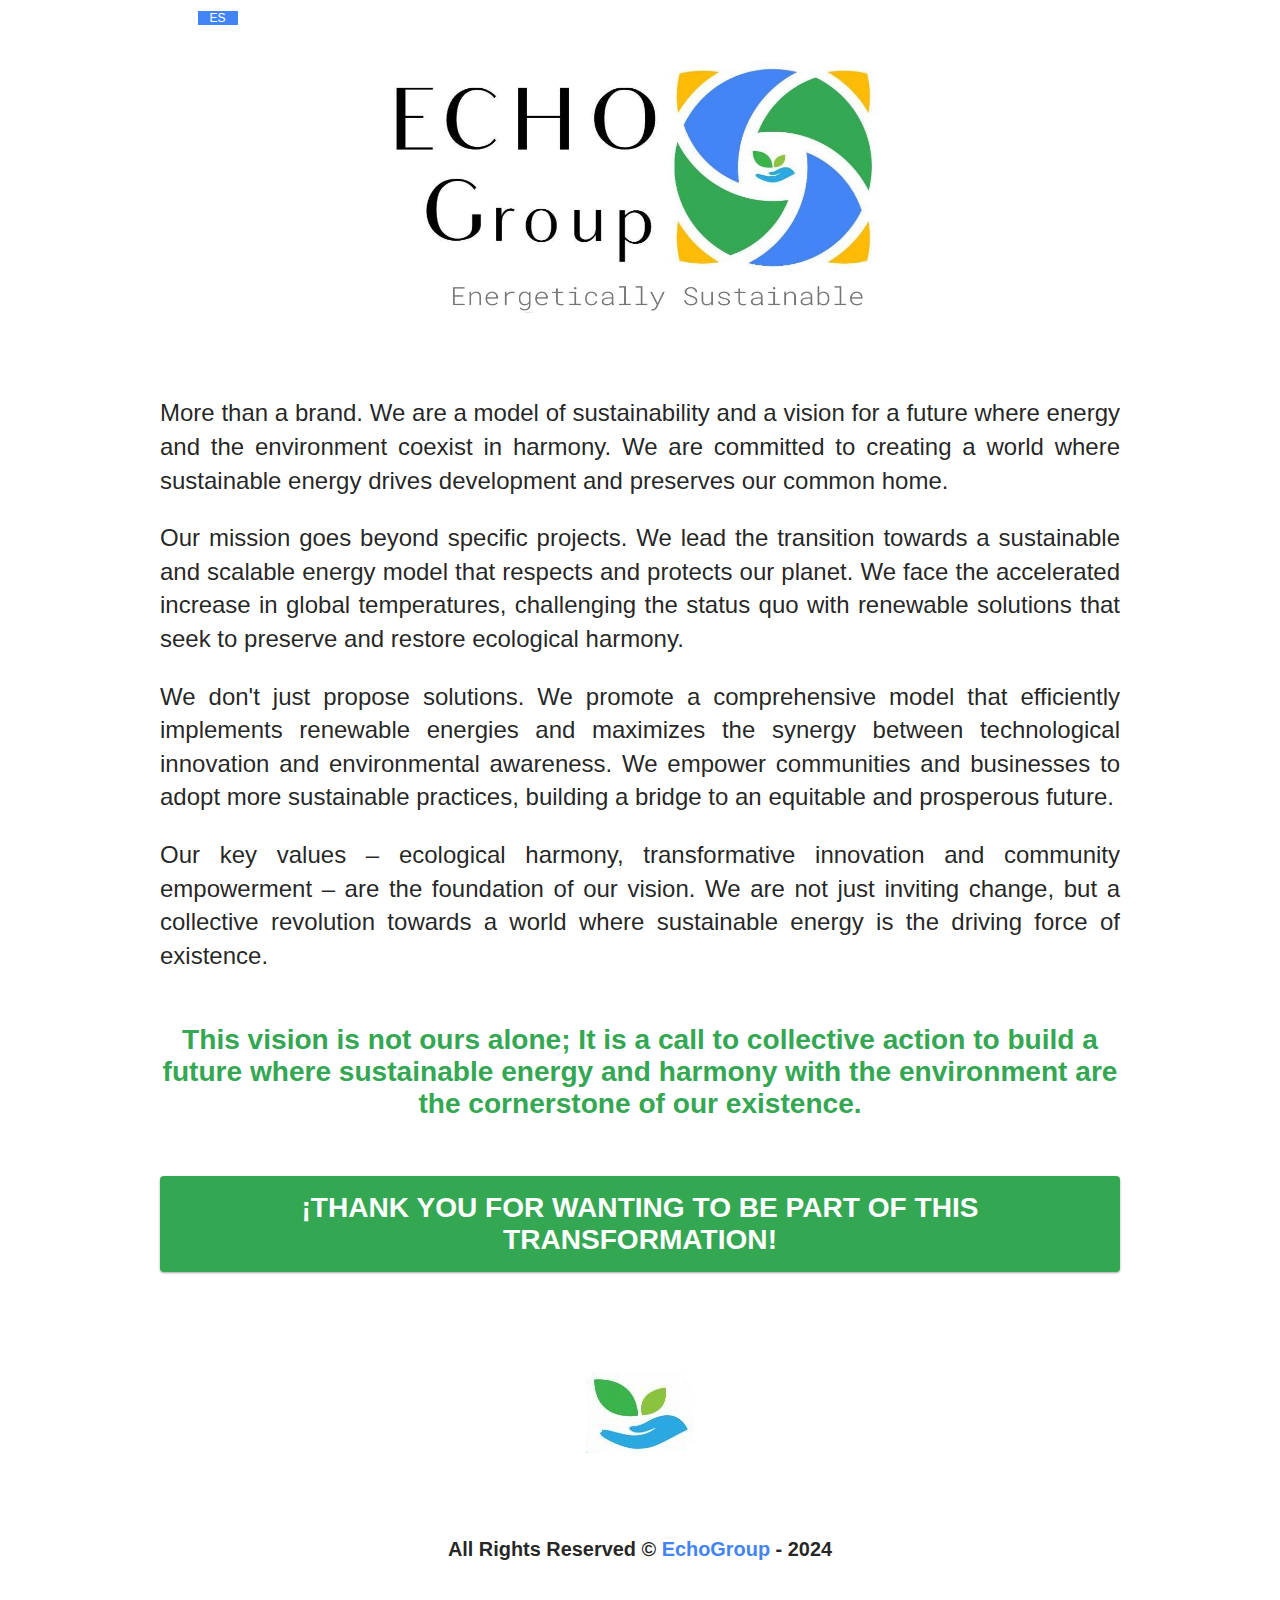
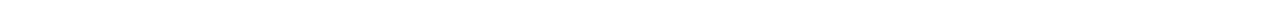
==== public/index(en).html @ 70bebc28 "Start track" ====
<!DOCTYPE html>
<html lang="en">
  <head>
    <meta charset="utf-8">
    <meta name="viewport" content="width=device-width, initial-scale=1">
    <title>Welcome to EchoGroup</title>

    <style media="screen">
      body { font-size: 24px; margin: 0 auto; width: 75%; text-align: center; background: white; color: rgba(0,0,0,0.87); font-family: Roboto, Helvetica, Arial, sans-serif; padding: 0; }
      hr { color: rgb(67, 132, 244, 0.6); }
      h1 { font-weight: 300; color: rgba(0,0,0,1); margin-top: 12px; margin-bottom: 12px;}
      h2 { color: #34a753; font-weight: bold; margin: 0 0 8px; }
      h3 { margin-top: 0px; color: #34a753; }
      h4 { color: rgb(67, 132, 244, 0.9); font-weight: bold; }
      p { text-align: justify; line-height: 140%; margin: 16px 0 24px; }
      a {color: #4384f4; text-decoration: none; }
      .big {width: 60%; min-width: 450px;}
      .media {width: 30%; }
      .small {width: 15%; min-width: 150px;}
      .boxBlue { display: block; text-align: center; background: #4384f4; text-transform: uppercase; text-decoration: none; color: white; padding: 16px; border-radius: 4px; box-shadow: 0 1px 3px rgba(0,0,0,0.12), 0 1px 2px rgba(0,0,0,0.24); }
      .boxGreen { display: block; text-align: center; background: #34a753; text-transform: uppercase; text-decoration: none; color: white; padding: 16px; border-radius: 4px; box-shadow: 0 1px 3px rgba(0,0,0,0.12), 0 1px 2px rgba(0,0,0,0.24); }
      .boxYellow { display: block; text-align: center; background: #fbbb05; text-transform: none; text-decoration: none; color: white; padding: 16px; border-radius: 4px; box-shadow: 0 1px 3px rgba(0,0,0,0.12), 0 1px 2px rgba(0,0,0,0.24); }
      .lang { margin-right: 88%; font-size: 12px; color: white; background: #4384f4; padding: 0 12px; }
      
      @media (max-width: 600px) {
        body { width: 84%; margin-top: 0; background: white; box-shadow: none; border-top: 12px solid #fbbb05; border-bottom: 12px solid #fbbb05; }
		.big { width: 95%; min-width: 300px;}
		.small { width: 30%; }
		p { text-align: justify; font-size: 18px; }
		h3 { font-size: 21px; }
		h5 { font-size: 15px; }
		.boxGreen { font-size: 18px; }
      }
    </style>
  </head>
  <body>
<a class="lang" href="index.html">ES</a>
<br>
<img class="big" src="images/logoEN_EchoGroup.jpg">
<br>
<br>
<p>More than a brand. We are a model of sustainability and a vision for a future where energy and the environment coexist in harmony. We are committed to creating a world where sustainable energy drives development and preserves our common home.</p>

<p>Our mission goes beyond specific projects. We lead the transition towards a sustainable and scalable energy model that respects and protects our planet. We face the accelerated increase in global temperatures, challenging the status quo with renewable solutions that seek to preserve and restore ecological harmony.</p>

<p>We don't just propose solutions. We promote a comprehensive model that efficiently implements renewable energies and maximizes the synergy between technological innovation and environmental awareness. We empower communities and businesses to adopt more sustainable practices, building a bridge to an equitable and prosperous future.</p>

<p>Our key values ​​– ecological harmony, transformative innovation and community empowerment – ​​are the foundation of our vision. We are not just inviting change, but a collective revolution towards a world where sustainable energy is the driving force of existence.</p>

<br>
<h3>This vision is not ours alone; It is a call to collective action to build a future where sustainable energy and harmony with the environment are the cornerstone of our existence.</h3>
<br>
<h3 class="boxGreen">¡Thank you for wanting to be part of this transformation!</h3>
<br>
<br>
<img class="small" src="images/logoFamilyHome.png">
<br>
<br>
<h5>All Rights Reserved © <a href="#">EchoGroup</a> - 2024</h5>
<br>

  </body>
</html>
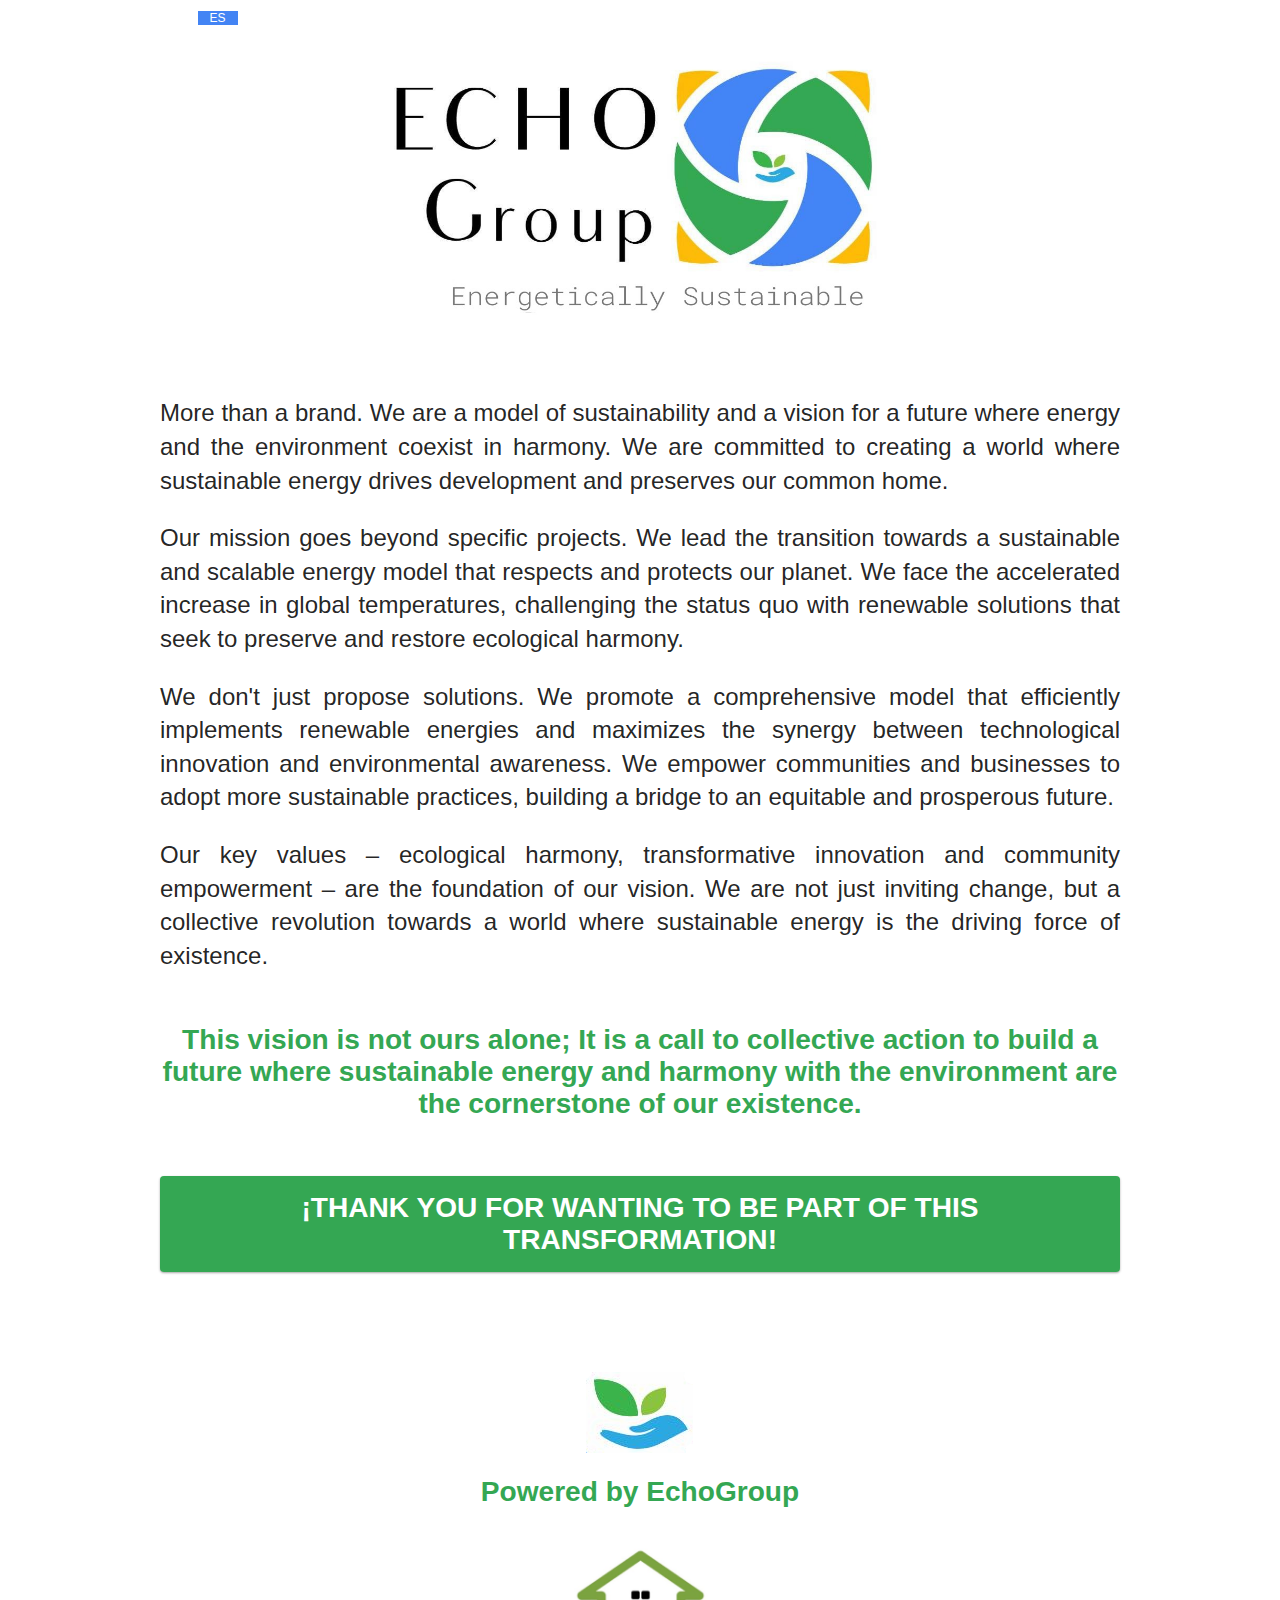
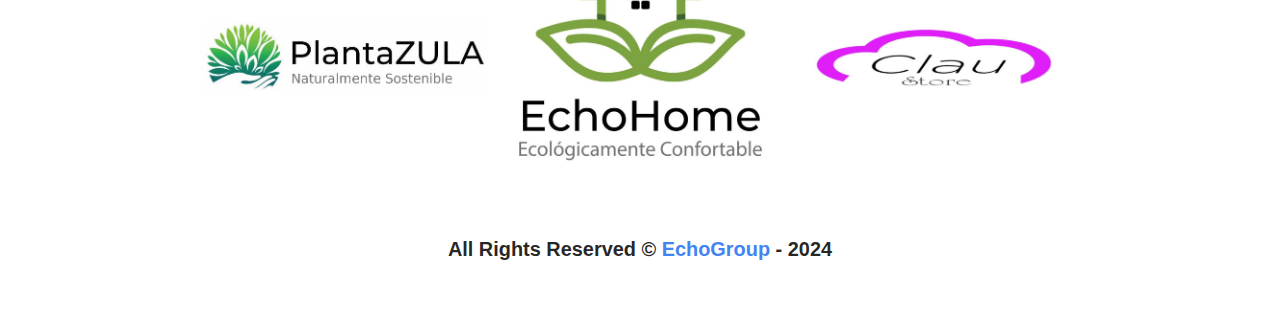
==== commit c1082c9d: "change home and add style file" ====
--- a/public/index(en).html
+++ b/public/index(en).html
@@ -1,63 +1,50 @@
 <!DOCTYPE html>
-<html lang="en">
-  <head>
-    <meta charset="utf-8">
-    <meta name="viewport" content="width=device-width, initial-scale=1">
-    <title>Welcome to EchoGroup</title>
+  <html lang="en">
+    <head>
+      <meta charset="utf-8">
+      <meta name="viewport" content="width=device-width, initial-scale=1">
+      <title>EchoGroup | Home</title>
 
-    <style media="screen">
-      body { font-size: 24px; margin: 0 auto; width: 75%; text-align: center; background: white; color: rgba(0,0,0,0.87); font-family: Roboto, Helvetica, Arial, sans-serif; padding: 0; }
-      hr { color: rgb(67, 132, 244, 0.6); }
-      h1 { font-weight: 300; color: rgba(0,0,0,1); margin-top: 12px; margin-bottom: 12px;}
-      h2 { color: #34a753; font-weight: bold; margin: 0 0 8px; }
-      h3 { margin-top: 0px; color: #34a753; }
-      h4 { color: rgb(67, 132, 244, 0.9); font-weight: bold; }
-      p { text-align: justify; line-height: 140%; margin: 16px 0 24px; }
-      a {color: #4384f4; text-decoration: none; }
-      .big {width: 60%; min-width: 450px;}
-      .media {width: 30%; }
-      .small {width: 15%; min-width: 150px;}
-      .boxBlue { display: block; text-align: center; background: #4384f4; text-transform: uppercase; text-decoration: none; color: white; padding: 16px; border-radius: 4px; box-shadow: 0 1px 3px rgba(0,0,0,0.12), 0 1px 2px rgba(0,0,0,0.24); }
-      .boxGreen { display: block; text-align: center; background: #34a753; text-transform: uppercase; text-decoration: none; color: white; padding: 16px; border-radius: 4px; box-shadow: 0 1px 3px rgba(0,0,0,0.12), 0 1px 2px rgba(0,0,0,0.24); }
-      .boxYellow { display: block; text-align: center; background: #fbbb05; text-transform: none; text-decoration: none; color: white; padding: 16px; border-radius: 4px; box-shadow: 0 1px 3px rgba(0,0,0,0.12), 0 1px 2px rgba(0,0,0,0.24); }
-      .lang { margin-right: 88%; font-size: 12px; color: white; background: #4384f4; padding: 0 12px; }
-      
-      @media (max-width: 600px) {
-        body { width: 84%; margin-top: 0; background: white; box-shadow: none; border-top: 12px solid #fbbb05; border-bottom: 12px solid #fbbb05; }
-		.big { width: 95%; min-width: 300px;}
-		.small { width: 30%; }
-		p { text-align: justify; font-size: 18px; }
-		h3 { font-size: 21px; }
-		h5 { font-size: 15px; }
-		.boxGreen { font-size: 18px; }
-      }
-    </style>
-  </head>
-  <body>
-<a class="lang" href="index.html">ES</a>
-<br>
-<img class="big" src="images/logoEN_EchoGroup.jpg">
-<br>
-<br>
-<p>More than a brand. We are a model of sustainability and a vision for a future where energy and the environment coexist in harmony. We are committed to creating a world where sustainable energy drives development and preserves our common home.</p>
+      <link rel="stylesheet" href="src/styles.css">
 
-<p>Our mission goes beyond specific projects. We lead the transition towards a sustainable and scalable energy model that respects and protects our planet. We face the accelerated increase in global temperatures, challenging the status quo with renewable solutions that seek to preserve and restore ecological harmony.</p>
+    </head>
+    <body>
+      <a class="lang" href="index.html">ES</a>
+      <br>
+      <img class="big" src="images/logoEN_EchoGroup.jpg">
+      <br>
+      <br>
+      <p>More than a brand. We are a model of sustainability and a vision for a future where energy and the environment coexist in harmony. We are committed to creating a world where sustainable energy drives development and preserves our common home.</p>
 
-<p>We don't just propose solutions. We promote a comprehensive model that efficiently implements renewable energies and maximizes the synergy between technological innovation and environmental awareness. We empower communities and businesses to adopt more sustainable practices, building a bridge to an equitable and prosperous future.</p>
+      <p>Our mission goes beyond specific projects. We lead the transition towards a sustainable and scalable energy model that respects and protects our planet. We face the accelerated increase in global temperatures, challenging the status quo with renewable solutions that seek to preserve and restore ecological harmony.</p>
 
-<p>Our key values ​​– ecological harmony, transformative innovation and community empowerment – ​​are the foundation of our vision. We are not just inviting change, but a collective revolution towards a world where sustainable energy is the driving force of existence.</p>
+      <p>We don't just propose solutions. We promote a comprehensive model that efficiently implements renewable energies and maximizes the synergy between technological innovation and environmental awareness. We empower communities and businesses to adopt more sustainable practices, building a bridge to an equitable and prosperous future.</p>
 
-<br>
-<h3>This vision is not ours alone; It is a call to collective action to build a future where sustainable energy and harmony with the environment are the cornerstone of our existence.</h3>
-<br>
-<h3 class="boxGreen">¡Thank you for wanting to be part of this transformation!</h3>
-<br>
-<br>
-<img class="small" src="images/logoFamilyHome.png">
-<br>
-<br>
-<h5>All Rights Reserved © <a href="#">EchoGroup</a> - 2024</h5>
-<br>
+      <p>Our key values ​​– ecological harmony, transformative innovation and community empowerment – ​​are the foundation of our vision. We are not just inviting change, but a collective revolution towards a world where sustainable energy is the driving force of existence.</p>
 
-  </body>
-</html>
+      <br>
+      <h3>This vision is not ours alone; It is a call to collective action to build a future where sustainable energy and harmony with the environment are the cornerstone of our existence.</h3>
+      <br>
+      <h3 class="boxGreen">¡Thank you for wanting to be part of this transformation!</h3>
+      <br>
+      <br>
+      <img class="small" src="images/logoFamilyHome.png">
+      <br>
+      <div class="powered">
+        <h3>Powered by EchoGroup</h3>
+        <picture>
+          <a href="https://plantazula.web.app" target="_blank"><img class="media" src="images/plantazula/logoPlantaZula.png" alt="plantazula"></a>
+        </picture>
+        <picture>
+          <a href="https://echoprojects3d.web.app" target="_blank"><img class="media" src="images/echohome/logoEchoHome.png" alt="echohome"></a>
+        </picture>
+        <picture>
+          <a href="https://claustore.web.app" target="_blank"><img class="media" src="images/claustore/logoClau.png" alt="claustore"></a>
+        </picture>
+      </div>
+      <br>
+      <h5>All Rights Reserved © <a href="#">EchoGroup</a> - 2024</h5>
+      <br>
+
+    </body>
+  </html>
--- a/public/src/styles.css
+++ b/public/src/styles.css
@@ -0,0 +1,124 @@
+body { 
+    font-size: 24px; 
+    margin: 0 auto; 
+    width: 75%; 
+    text-align: center; 
+    background: white; 
+    color: rgba(0,0,0,0.87); 
+    font-family: Roboto, Helvetica, Arial, sans-serif; 
+    padding: 0; 
+}
+hr { 
+    color: rgb(67, 132, 244, 0.6); 
+}
+h1 { 
+    font-weight: 300; 
+    color: rgba(0,0,0,1); 
+    margin-top: 12px; 
+    margin-bottom: 12px;
+}
+h2 { 
+    color: #34a753; 
+    font-weight: bold; 
+    margin: 0 0 8px; 
+}
+h3 { 
+    margin-top: 0px; 
+    color: #34a753; 
+}
+h4 { 
+    color: rgb(67, 132, 244, 0.9); 
+    font-weight: bold; 
+}
+p { 
+    text-align: justify; 
+    line-height: 140%; 
+    margin: 16px 0 24px; 
+}
+a {
+    color: #4384f4; 
+    text-decoration: none; 
+}
+.big {
+    width: 60%; 
+    min-width: 450px;
+}
+.media {
+    width: 30%; 
+    vertical-align: middle;
+}
+.small {
+    width: 15%; 
+    min-width: 150px;
+}
+.boxBlue { 
+    display: block; 
+    text-align: center; 
+    background: #4384f4; 
+    text-transform: uppercase; 
+    text-decoration: none; 
+    color: white; 
+    padding: 16px; 
+    border-radius: 4px; 
+    box-shadow: 0 1px 3px rgba(0,0,0,0.12), 0 1px 2px rgba(0,0,0,0.24); 
+}
+.boxGreen { 
+    display: block; 
+    text-align: center; 
+    background: #34a753; 
+    text-transform: uppercase; 
+    text-decoration: none; 
+    color: white; 
+    padding: 16px; 
+    border-radius: 4px; 
+    box-shadow: 0 1px 3px rgba(0,0,0,0.12), 0 1px 2px rgba(0,0,0,0.24); 
+}
+.boxYellow { 
+    display: block; 
+    text-align: center; 
+    background: #fbbb05; 
+    text-transform: none; 
+    text-decoration: none; 
+    color: white; 
+    padding: 16px; 
+    border-radius: 4px; 
+    box-shadow: 0 1px 3px rgba(0,0,0,0.12), 0 1px 2px rgba(0,0,0,0.24); 
+}
+.lang { 
+    margin-right: 88%; 
+    font-size: 12px; 
+    color: white; 
+    background: #4384f4; 
+    padding: 0 12px; 
+}
+      
+    @media (max-width: 600px) {
+        body { 
+            width: 84%; 
+            margin-top: 0; 
+            background: white; 
+            box-shadow: none; 
+            border-top: 12px solid #fbbb05; 
+            border-bottom: 12px solid #fbbb05; 
+        }
+		.big { 
+            width: 95%; 
+            min-width: 300px;
+        }
+		.small { 
+            width: 30%; 
+        }
+		p { 
+            text-align: justify; 
+            font-size: 18px; 
+        }
+		h3 { 
+            font-size: 21px; 
+        }
+		h5 { 
+            font-size: 15px; 
+        }
+		.boxGreen { 
+            font-size: 18px; 
+        }
+    }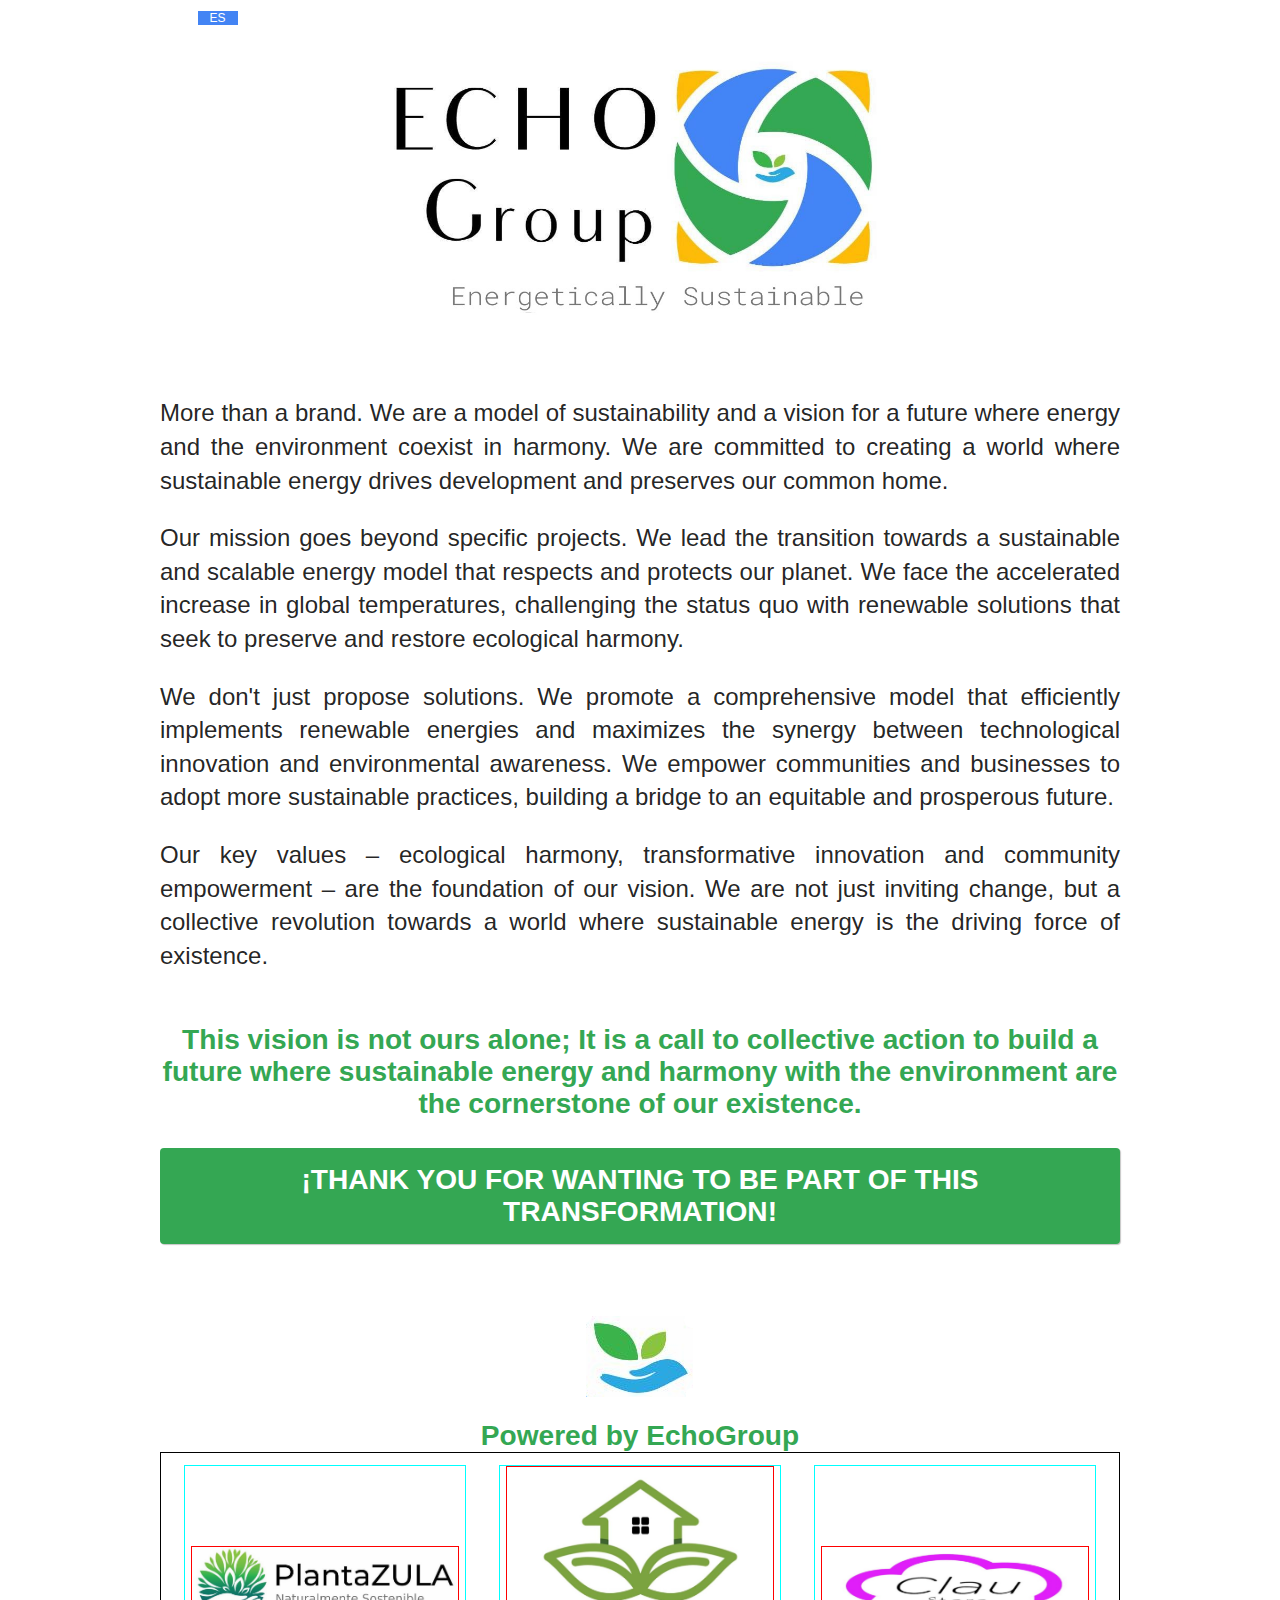
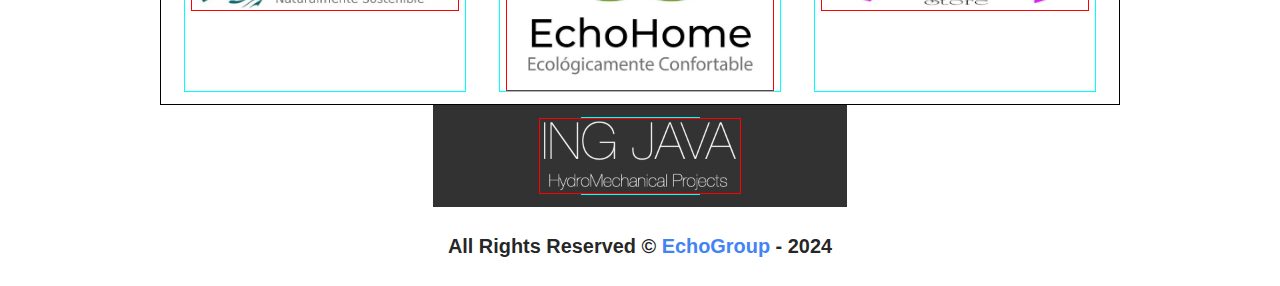
==== commit 3deb0b7b: "update EN page" ====
--- a/public/index(en).html
+++ b/public/index(en).html
@@ -32,15 +32,22 @@
       <br>
       <div class="powered">
         <h3>Powered by EchoGroup</h3>
-        <picture>
+        <div class="bglight">
+        <div class="pic">
           <a href="https://plantazula.web.app" target="_blank"><img class="media" src="images/plantazula/logoPlantaZula.png" alt="plantazula"></a>
-        </picture>
-        <picture>
+        </div>
+        <div class="pic">
           <a href="https://echoprojects3d.web.app" target="_blank"><img class="media" src="images/echohome/logoEchoHome.png" alt="echohome"></a>
-        </picture>
-        <picture>
+        </div>
+        <div class="pic">
           <a href="https://claustore.web.app" target="_blank"><img class="media" src="images/claustore/logoClau.png" alt="claustore"></a>
-        </picture>
+        </div>
+      </div>
+      <div class="bgdark">
+        <div class="pic">
+          <a href="https://ingjava.web.app" target="_blank"><img class="media" src="images/ingjava/logoIngJava.png" alt="claustore"></a>
+        </div>
+      </div>
       </div>
       <br>
       <h5>All Rights Reserved © <a href="#">EchoGroup</a> - 2024</h5>
--- a/public/src/styles.css
+++ b/public/src/styles.css
@@ -1,3 +1,7 @@
+*{
+    margin: 0;
+    padding: 0;
+}
 body { 
     font-size: 24px; 
     margin: 0 auto; 
@@ -6,7 +10,6 @@
     background: white; 
     color: rgba(0,0,0,0.87); 
     font-family: Roboto, Helvetica, Arial, sans-serif; 
-    padding: 0; 
 }
 hr { 
     color: rgb(67, 132, 244, 0.6); 
@@ -45,6 +48,7 @@
 }
 .media {
     width: 30%; 
+    min-width: 200px;
     vertical-align: middle;
 }
 .small {
@@ -71,7 +75,7 @@
     color: white; 
     padding: 16px; 
     border-radius: 4px; 
-    box-shadow: 0 1px 3px rgba(0,0,0,0.12), 0 1px 2px rgba(0,0,0,0.24); 
+    box-shadow: 1px 1px 1px rgba(0,0,0,0.12), 1px 1px 1px rgba(0,0,0,0.12); 
 }
 .boxYellow { 
     display: block; 
@@ -91,6 +95,35 @@
     background: #4384f4; 
     padding: 0 12px; 
 }
+.bgdark{
+    display: flex;
+    background-color: rgb(50, 50, 50);
+    padding: 12px;
+    width: 390px;
+    margin: 0px auto;
+}
+.bglight{
+    display: flex;
+    gap: 12px;
+    border: 1px solid black;
+    margin: 0px auto;
+    padding: 12px;
+}
+.pic{
+    border: 1px solid cyan;
+    width: 30%;
+    margin: 0 auto;
+    display: flex;
+    justify-content:center;
+    align-items:center;
+}
+.pic img{
+    
+    width:95%;
+    max-height:100%;
+    border: 1px solid red;
+
+}
       
     @media (max-width: 600px) {
         body { 
@@ -103,7 +136,11 @@
         }
 		.big { 
             width: 95%; 
-            min-width: 300px;
+            min-width: 270px;
+        }
+        .media { 
+            width: 40%;
+            border: 1px none white;
         }
 		.small { 
             width: 30%; 
@@ -121,4 +158,7 @@
 		.boxGreen { 
             font-size: 18px; 
         }
+        .bgdark{
+            width: 75%;
+        }
     }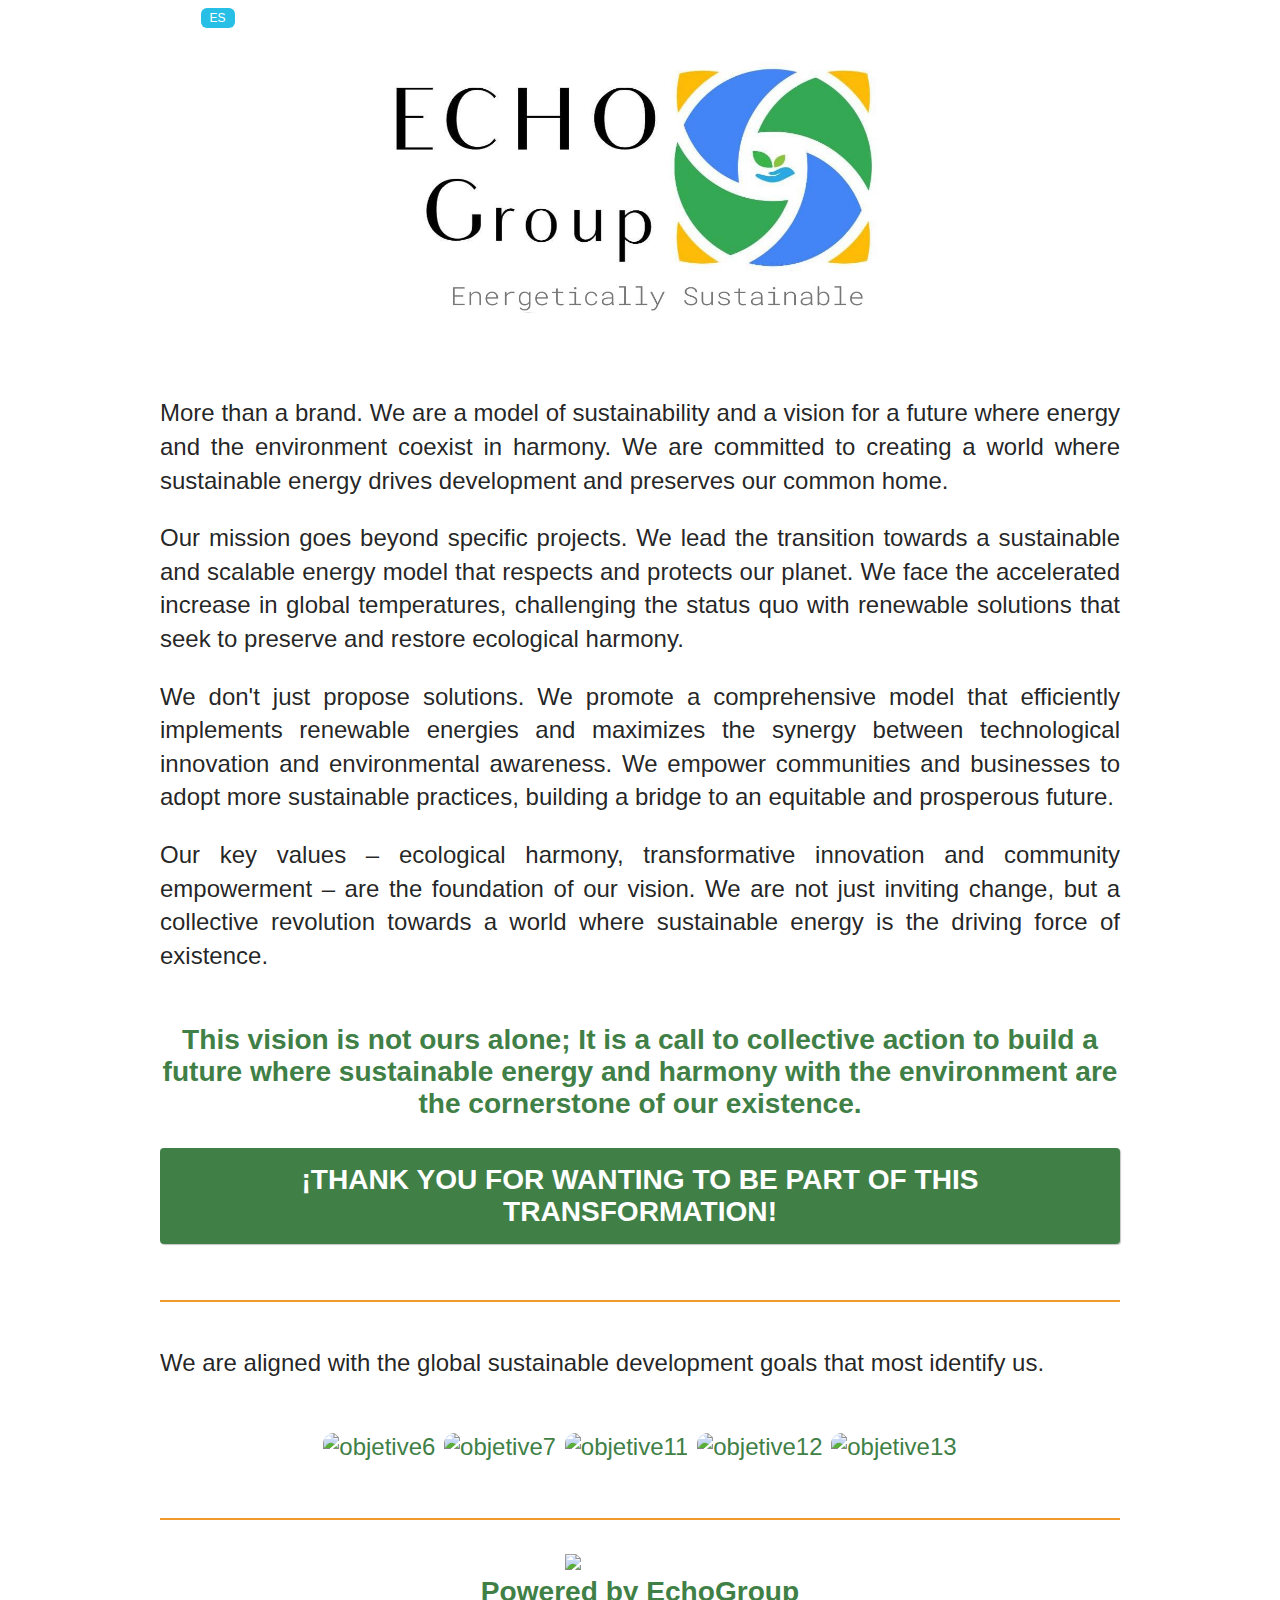
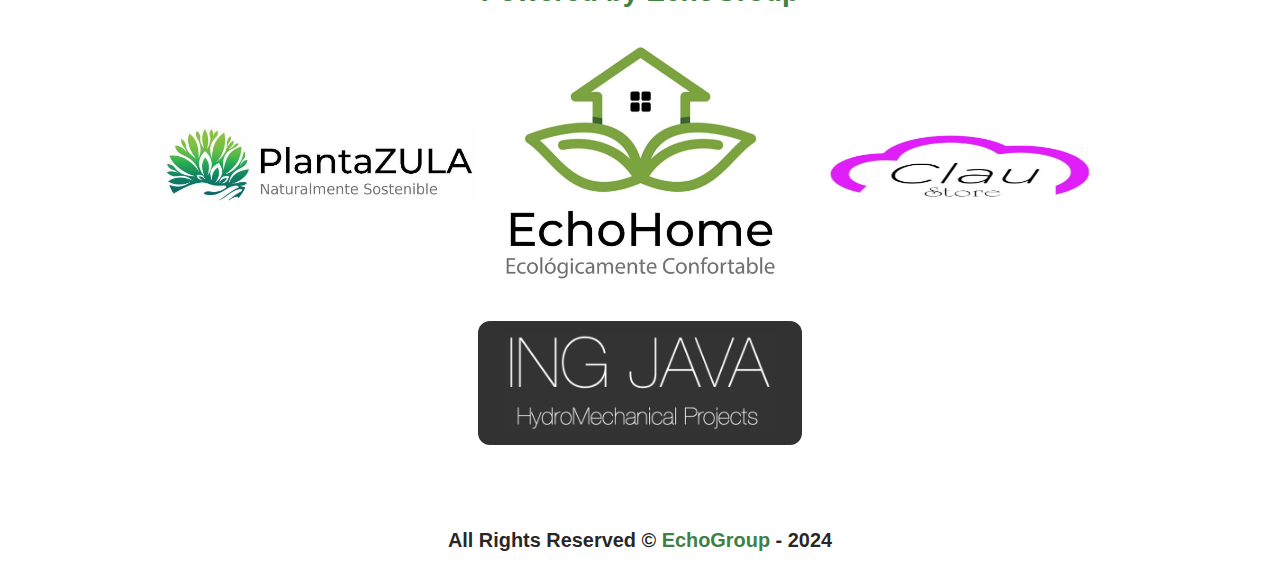
==== commit 8f19273d: "update content" ====
--- a/public/index(en).html
+++ b/public/index(en).html
@@ -28,7 +28,21 @@
       <h3 class="boxGreen">¡Thank you for wanting to be part of this transformation!</h3>
       <br>
       <br>
-      <img class="small" src="images/logoFamilyHome.png">
+      <hr>
+      <br>
+      <p>We are aligned with the global sustainable development goals that most identify us.</p>
+      <br>
+      <div class="objs">
+        <a href="https://sdgs.un.org/goals/goal6" target="_blank"><img src="images/objs/obj6.png" alt="objetive6"></a>
+        <a href="https://sdgs.un.org/goals/goal7" target="_blank"><img src="images/objs/obj7.png" alt="objetive7"></a>
+        <a href="https://sdgs.un.org/goals/goal11" target="_blank"><img src="images/objs/obj11.png" alt="objetive11"></a>
+        <a href="https://sdgs.un.org/goals/goal12" target="_blank"><img src="images/objs/obj12.png" alt="objetive12"></a>
+        <a href="https://sdgs.un.org/goals/goal13" target="_blank"><img src="images/objs/obj13.png" alt="objetive13"></a>
+      </div>
+      <br><br>
+      <hr>
+      <br>
+      <img class="small" src="images/LogoFamilyEchoGroup.jpg">
       <br>
       <div class="powered">
         <h3>Powered by EchoGroup</h3>
@@ -50,6 +64,8 @@
       </div>
       </div>
       <br>
+      <br>
+      <br>
       <h5>All Rights Reserved © <a href="#">EchoGroup</a> - 2024</h5>
       <br>
 
--- a/public/src/styles.css
+++ b/public/src/styles.css
@@ -12,7 +12,8 @@
     font-family: Roboto, Helvetica, Arial, sans-serif; 
 }
 hr { 
-    color: rgb(67, 132, 244, 0.6); 
+    color: #F19929;
+    border: 1px solid;
 }
 h1 { 
     font-weight: 300; 
@@ -21,16 +22,16 @@
     margin-bottom: 12px;
 }
 h2 { 
-    color: #34a753; 
+    color: #407F46; 
     font-weight: bold; 
     margin: 0 0 8px; 
 }
 h3 { 
     margin-top: 0px; 
-    color: #34a753; 
+    color: #407F46; 
 }
 h4 { 
-    color: rgb(67, 132, 244, 0.9); 
+    color: #27BFE6; 
     font-weight: bold; 
 }
 p { 
@@ -39,7 +40,7 @@
     margin: 16px 0 24px; 
 }
 a {
-    color: #4384f4; 
+    color: #407F46; 
     text-decoration: none; 
 }
 .big {
@@ -47,8 +48,8 @@
     min-width: 450px;
 }
 .media {
-    width: 30%; 
-    min-width: 200px;
+    width: 100%; 
+    min-width: 100px;
     vertical-align: middle;
 }
 .small {
@@ -58,7 +59,7 @@
 .boxBlue { 
     display: block; 
     text-align: center; 
-    background: #4384f4; 
+    background: #27BFE6; 
     text-transform: uppercase; 
     text-decoration: none; 
     color: white; 
@@ -69,7 +70,7 @@
 .boxGreen { 
     display: block; 
     text-align: center; 
-    background: #34a753; 
+    background: #407F46; 
     text-transform: uppercase; 
     text-decoration: none; 
     color: white; 
@@ -80,7 +81,7 @@
 .boxYellow { 
     display: block; 
     text-align: center; 
-    background: #fbbb05; 
+    background: #FBC412; 
     text-transform: none; 
     text-decoration: none; 
     color: white; 
@@ -92,37 +93,43 @@
     margin-right: 88%; 
     font-size: 12px; 
     color: white; 
-    background: #4384f4; 
-    padding: 0 12px; 
+    background: #27BFE6; 
+    padding: 3px 9px; 
+    border-radius: 6px;
 }
 .bgdark{
     display: flex;
     background-color: rgb(50, 50, 50);
     padding: 12px;
-    width: 390px;
+    width: 50%;
+    min-width: 210px;
+    max-width: 300px;
     margin: 0px auto;
+    border-radius: 12px;
 }
 .bglight{
+    width: 100%;
     display: flex;
-    gap: 12px;
-    border: 1px solid black;
+    gap: 3px;
+    border: 1px none black;
     margin: 0px auto;
-    padding: 12px;
+    padding-bottom: 24px;
+    padding-top: 24px;
+    
 }
 .pic{
-    border: 1px solid cyan;
-    width: 30%;
+    border: 1px none cyan;
+    width: 90%;
+    display: flex;
+    align-items: center;
+    justify-content: center;
     margin: 0 auto;
-    display: flex;
-    justify-content:center;
-    align-items:center;
 }
-.pic img{
-    
-    width:95%;
-    max-height:100%;
-    border: 1px solid red;
-
+.objs img{
+    border-radius: 12px;
+    border: 1px solid white;
+    width: 150px;
+    height: 150px;
 }
       
     @media (max-width: 600px) {
@@ -131,15 +138,15 @@
             margin-top: 0; 
             background: white; 
             box-shadow: none; 
-            border-top: 12px solid #fbbb05; 
-            border-bottom: 12px solid #fbbb05; 
+            border-top: 12px solid #FBC412; 
+            border-bottom: 12px solid #FBC412; 
         }
 		.big { 
             width: 95%; 
             min-width: 270px;
         }
         .media { 
-            width: 40%;
+            
             border: 1px none white;
         }
 		.small { 
@@ -161,4 +168,11 @@
         .bgdark{
             width: 75%;
         }
+        .bglight{
+            display: block;
+        }
+        .pic{
+            width: 75%;
+        }
+        
     }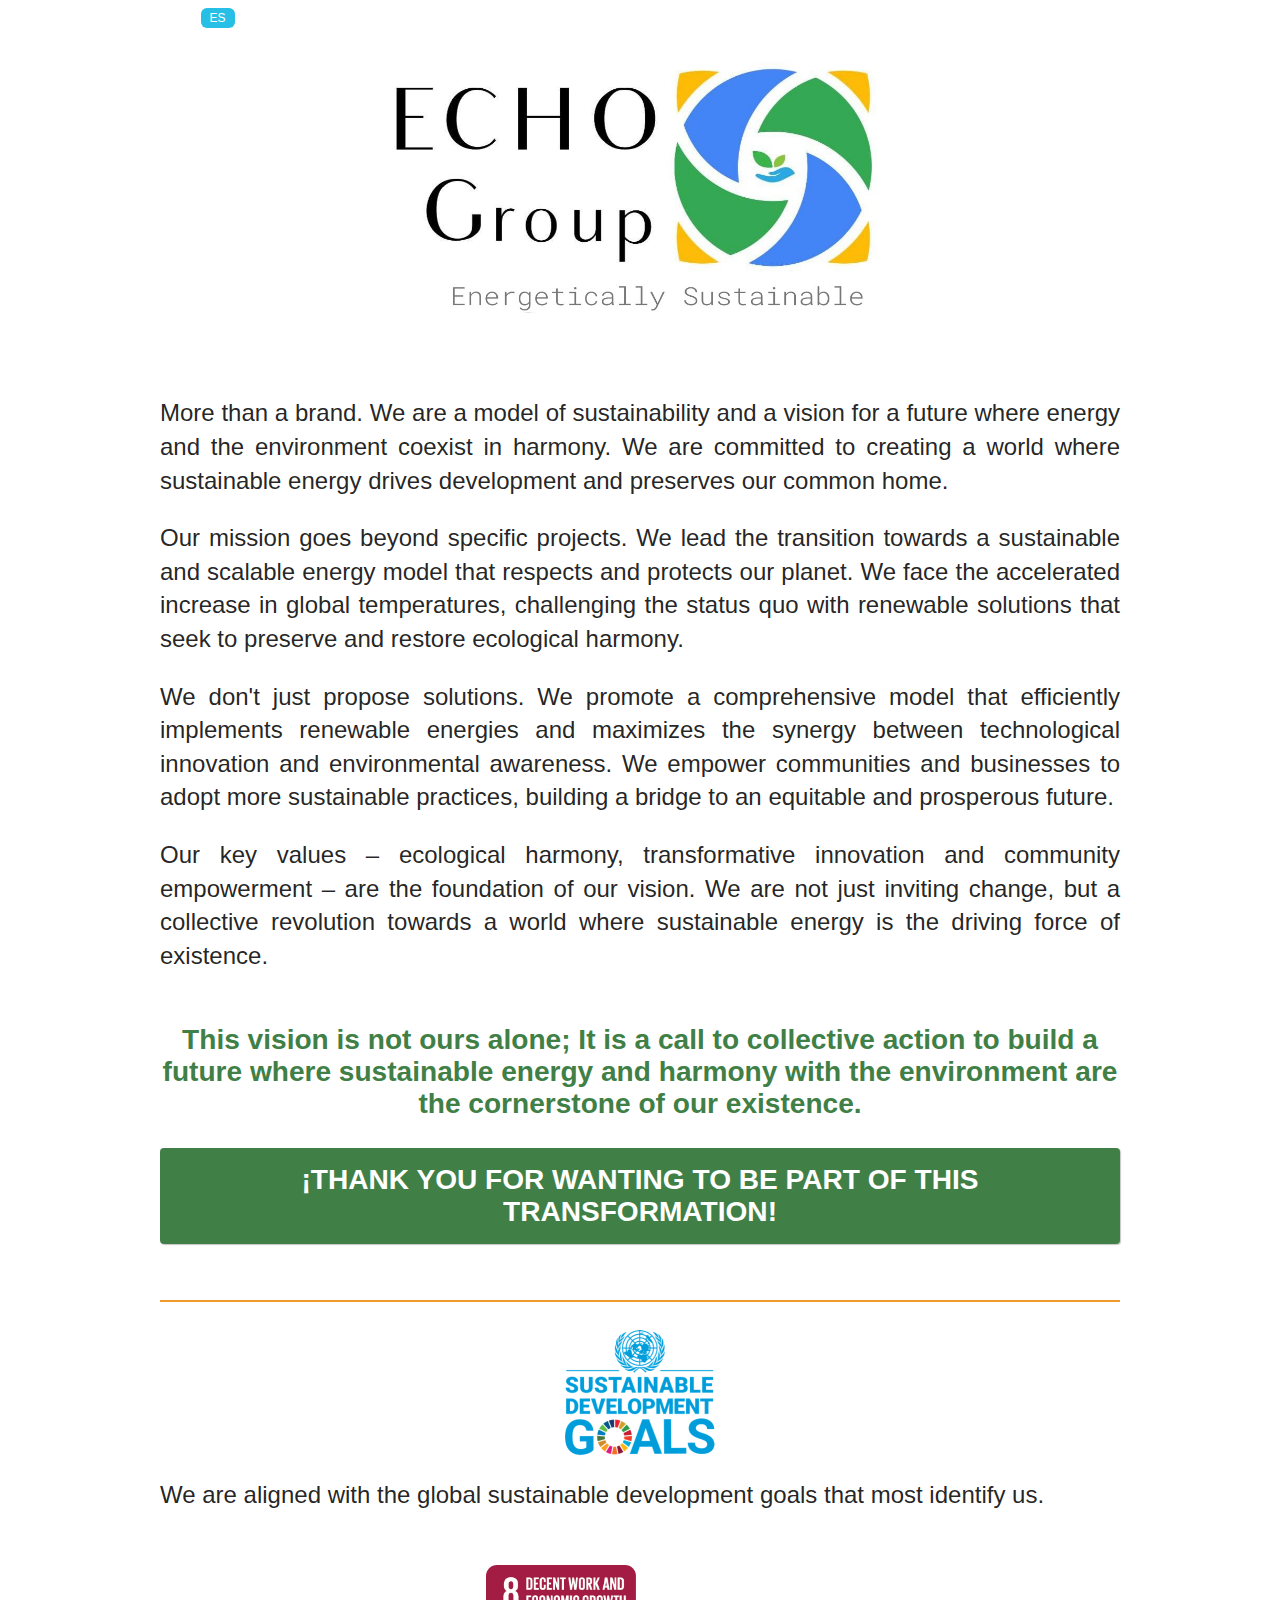
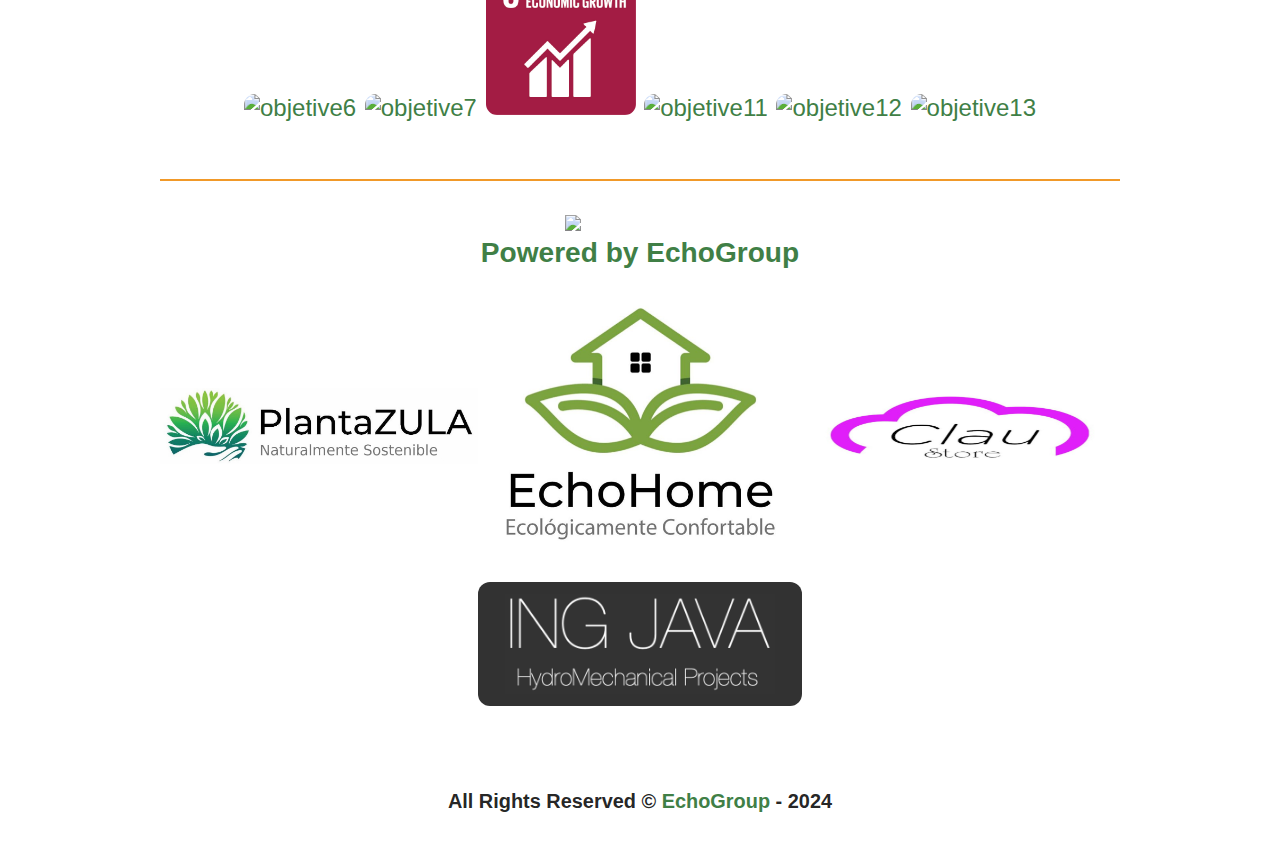
==== commit 67276b27: "update content page" ====
--- a/public/index(en).html
+++ b/public/index(en).html
@@ -30,11 +30,13 @@
       <br>
       <hr>
       <br>
+      <a href="https://sdgs.un.org/goals" target="_blank"><img class="goals" src="images/objs/goals.png" alt="goals"></a>
       <p>We are aligned with the global sustainable development goals that most identify us.</p>
       <br>
       <div class="objs">
         <a href="https://sdgs.un.org/goals/goal6" target="_blank"><img src="images/objs/obj6.png" alt="objetive6"></a>
         <a href="https://sdgs.un.org/goals/goal7" target="_blank"><img src="images/objs/obj7.png" alt="objetive7"></a>
+        <a href="https://sdgs.un.org/goals/goal8" target="_blank"><img src="images/objs/obj8.jpg" alt="objetive8"></a>
         <a href="https://sdgs.un.org/goals/goal11" target="_blank"><img src="images/objs/obj11.png" alt="objetive11"></a>
         <a href="https://sdgs.un.org/goals/goal12" target="_blank"><img src="images/objs/obj12.png" alt="objetive12"></a>
         <a href="https://sdgs.un.org/goals/goal13" target="_blank"><img src="images/objs/obj13.png" alt="objetive13"></a>
--- a/public/src/styles.css
+++ b/public/src/styles.css
@@ -131,6 +131,9 @@
     width: 150px;
     height: 150px;
 }
+.goals{
+    width: 150px;
+}
       
     @media (max-width: 600px) {
         body { 
